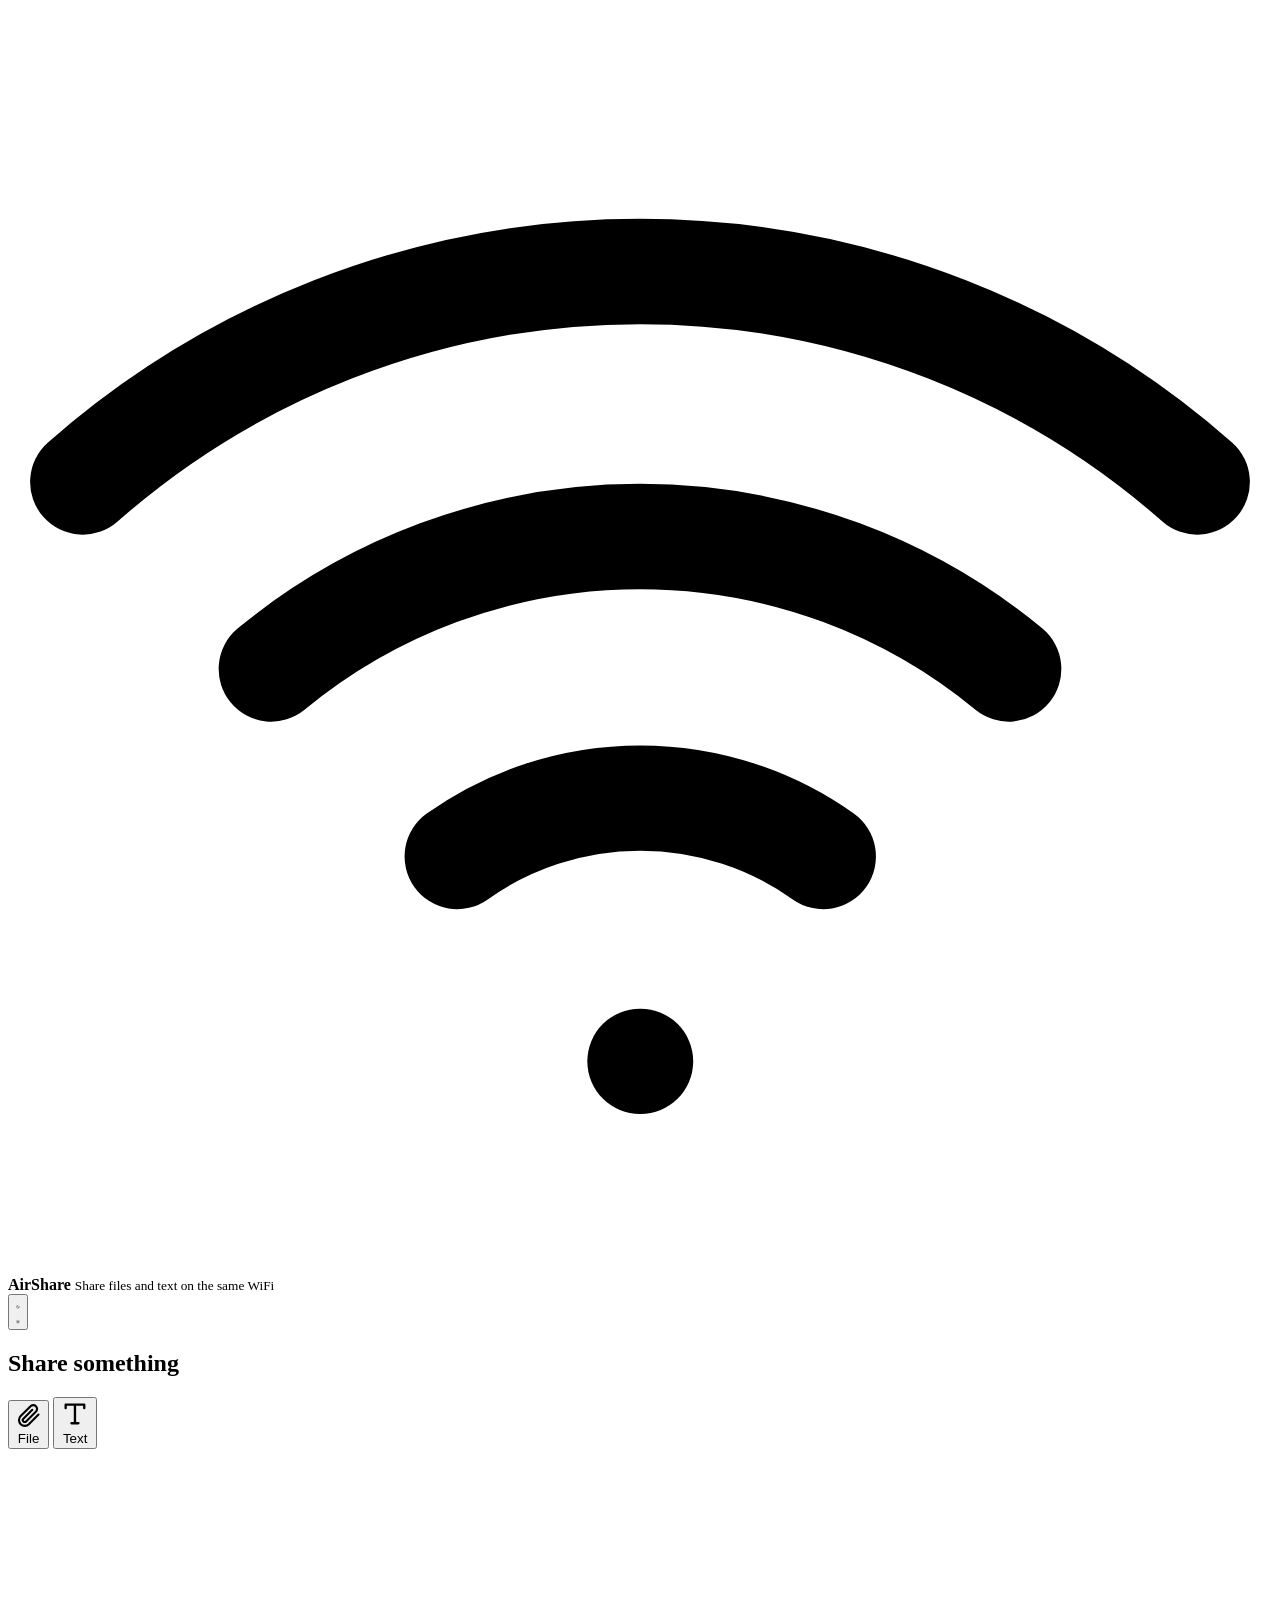
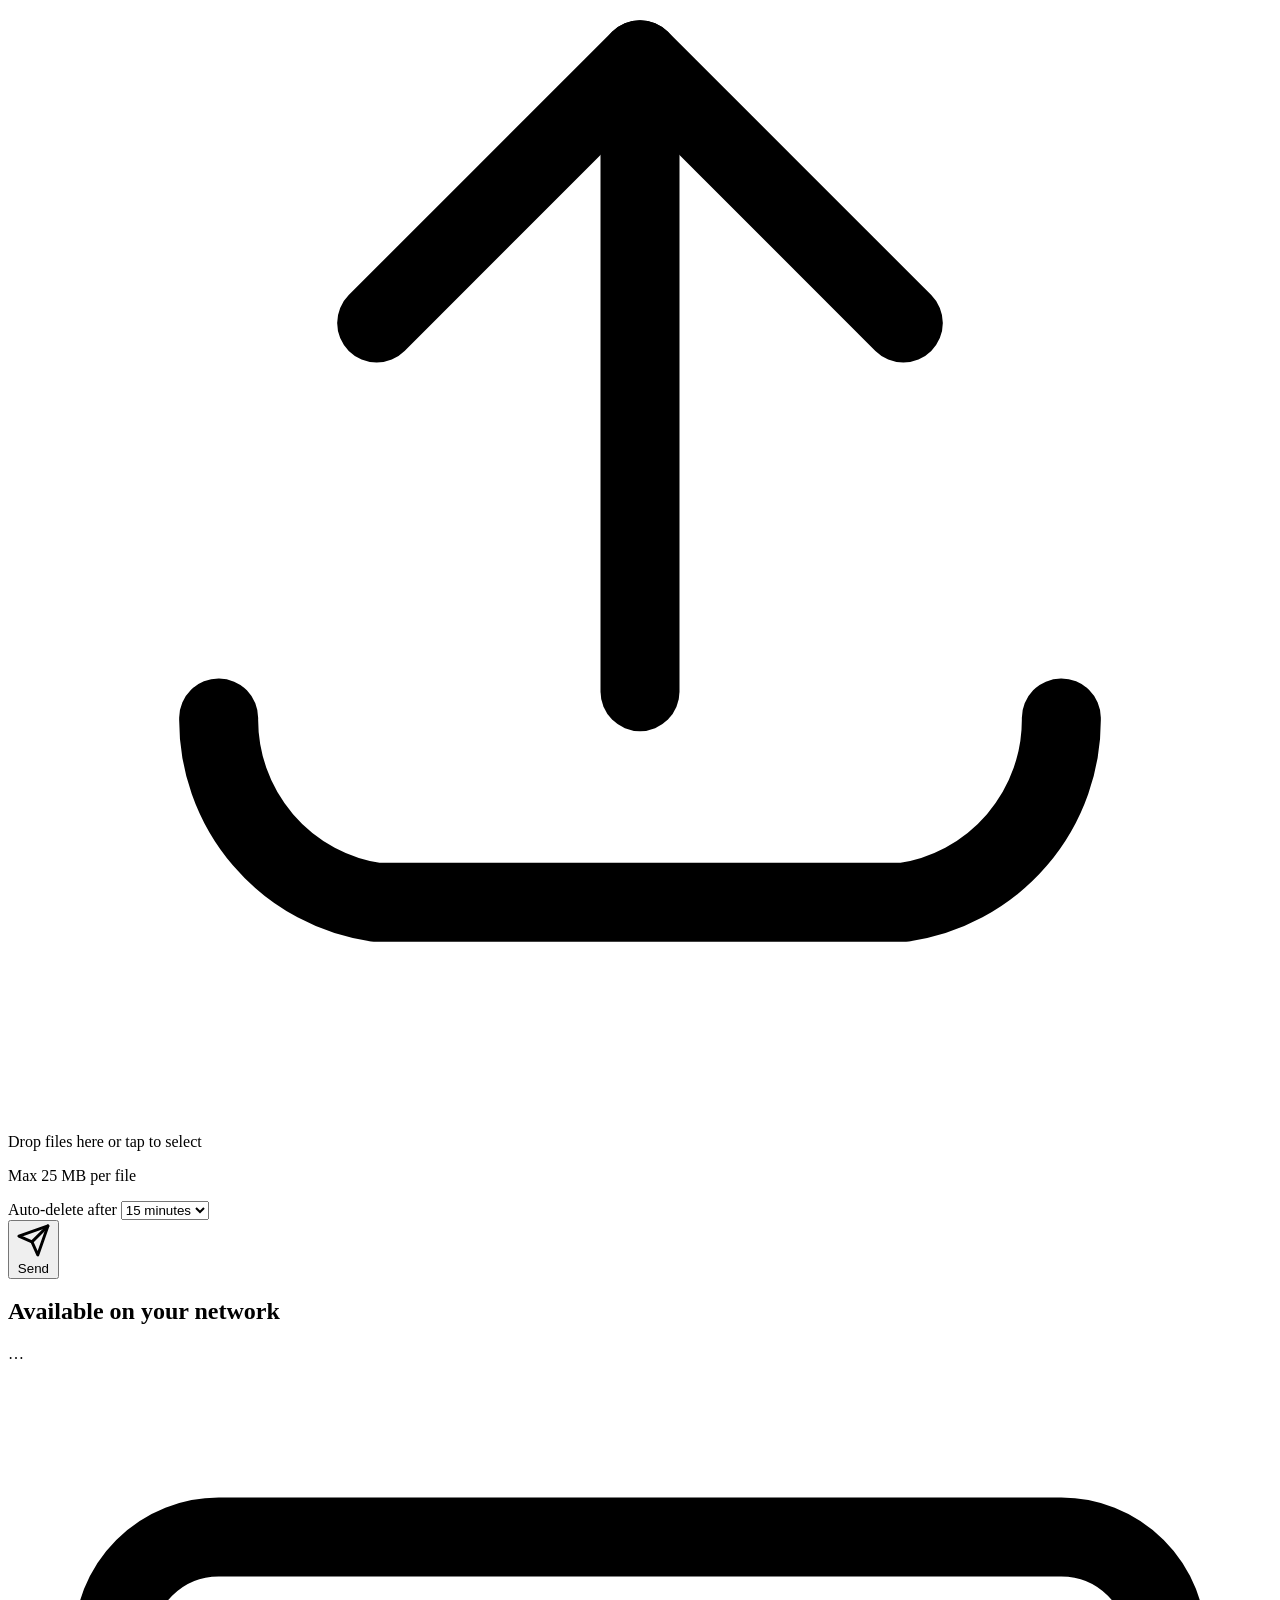
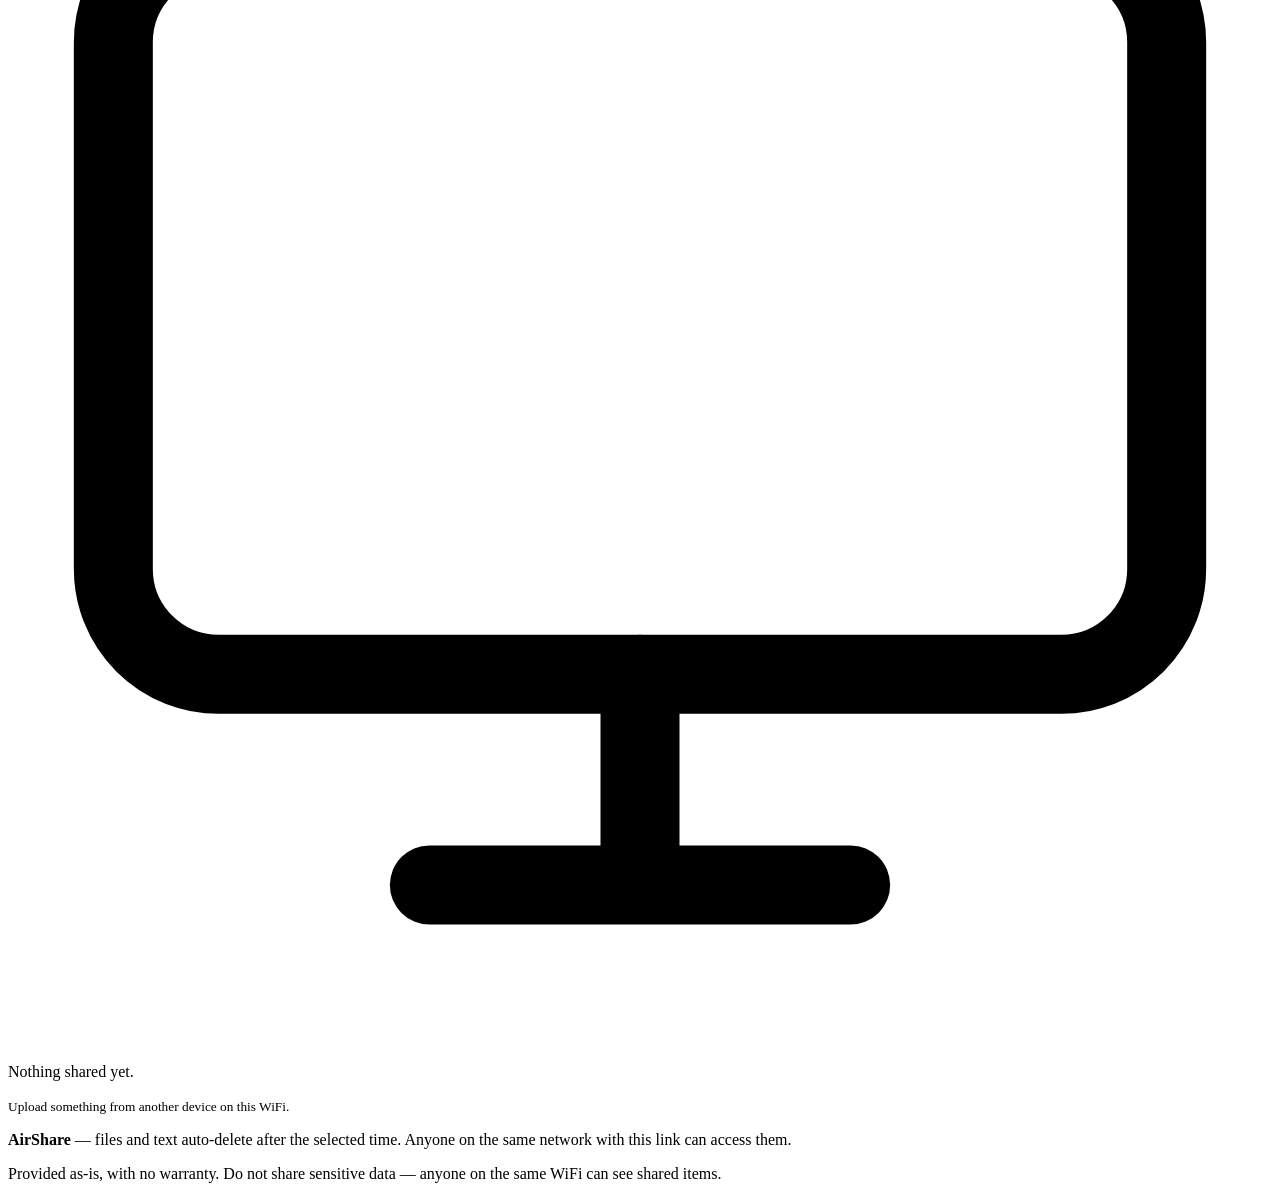
==== wwwroot/index.html @ 1d3bac73 "Frontend complete + project setup: index.html, style.css, app.js, favicon.svg, Models/Share.cs" ====
﻿<!DOCTYPE html>
<html lang="en" data-theme="dark">
<head>
    <meta charset="UTF-8" />
    <meta name="viewport" content="width=device-width, initial-scale=1, viewport-fit=cover" />
    <meta name="description" content="Share files and text instantly with anyone on the same WiFi. No login, no signup." />
    <meta name="color-scheme" content="dark light" />
    <title>AirShare — Share files &amp; text on the same WiFi</title>

   
    <link rel="icon" href="/favicon.svg" type="image/svg+xml" />

    <link rel="stylesheet" href="/style.css" />
</head>
<body>

    <!-- ==================== HEADER ==================== -->
    <header class="site-header">
        <div class="container header-inner">
            <div class="brand">
                <span class="brand-mark" aria-hidden="true">
                    <svg viewBox="0 0 24 24" fill="none" stroke="currentColor" stroke-width="2"
                         stroke-linecap="round" stroke-linejoin="round">
                        <path d="M5 12.55a11 11 0 0 1 14 0" />
                        <path d="M1.42 9a16 16 0 0 1 21.16 0" />
                        <path d="M8.53 16.11a6 6 0 0 1 6.95 0" />
                        <line x1="12" y1="20" x2="12.01" y2="20" />
                    </svg>
                </span>
                <span class="brand-text">
                    <strong>AirShare</strong>
                    <small>Share files and text on the same WiFi</small>
                </span>
            </div>

            <button id="themeToggle" class="icon-btn" type="button"
                    aria-label="Switch between light and dark theme"
                    title="Toggle light / dark">
                <svg class="icon-moon" viewBox="0 0 24 24" fill="none" stroke="currentColor"
                     stroke-width="2" stroke-linecap="round" stroke-linejoin="round" aria-hidden="true">
                    <path d="M21 12.79A9 9 0 1 1 11.21 3 7 7 0 0 0 21 12.79z" />
                </svg>
                <svg class="icon-sun" viewBox="0 0 24 24" fill="none" stroke="currentColor"
                     stroke-width="2" stroke-linecap="round" stroke-linejoin="round" aria-hidden="true">
                    <circle cx="12" cy="12" r="4" />
                    <path d="M12 2v2M12 20v2M4.9 4.9l1.4 1.4M17.7 17.7l1.4 1.4M2 12h2M20 12h2M4.9 19.1l1.4-1.4M17.7 6.3l1.4-1.4" />
                </svg>
            </button>
        </div>
    </header>

    <main class="container">

        <!-- ==================== UPLOAD CARD ==================== -->
        <section class="card upload-card" aria-labelledby="upload-heading">
            <h2 id="upload-heading" class="visually-hidden">Share something</h2>

            <!-- Tabs: File / Text -->
            <div class="tabs" role="tablist" aria-label="What do you want to share?">
                <button class="tab is-active" id="tabFile" role="tab"
                        aria-selected="true" aria-controls="panelFile" type="button">
                    <svg viewBox="0 0 24 24" fill="none" stroke="currentColor" stroke-width="2"
                         stroke-linecap="round" stroke-linejoin="round" aria-hidden="true">
                        <path d="M21.44 11.05 12.25 20.2a5.5 5.5 0 0 1-7.78-7.78l9.19-9.19a3.67 3.67 0 1 1 5.18 5.18l-9.2 9.2a1.83 1.83 0 1 1-2.59-2.6l8.49-8.48" />
                    </svg>
                    File
                </button>
                <button class="tab" id="tabText" role="tab"
                        aria-selected="false" aria-controls="panelText" type="button">
                    <svg viewBox="0 0 24 24" fill="none" stroke="currentColor" stroke-width="2"
                         stroke-linecap="round" stroke-linejoin="round" aria-hidden="true">
                        <path d="M4 7V4h16v3M9 20h6M12 4v16" />
                    </svg>
                    Text
                </button>
            </div>

            <!-- ---------- FILE PANEL ---------- -->
            <div id="panelFile" role="tabpanel" aria-labelledby="tabFile">
                <div id="dropZone" class="dropzone" tabindex="0" role="button"
                     aria-label="Drop files here or tap to select">

                    <svg class="dz-icon" viewBox="0 0 24 24" fill="none" stroke="currentColor"
                         stroke-width="1.5" stroke-linecap="round" stroke-linejoin="round" aria-hidden="true">
                        <path d="M12 16V4" />
                        <path d="m7 9 5-5 5 5" />
                        <path d="M20 16.5A3.5 3.5 0 0 1 17 20H7a3.5 3.5 0 0 1-3-3.5" />
                    </svg>

                    <p class="dz-title">Drop files here or tap to select</p>
                    <p class="dz-hint" id="dzHint">Max 25 MB per file</p>

                    <!-- Hidden native input, dropzone ke click se trigger hota hai -->
                    <input type="file" id="fileInput" multiple hidden />
                </div>

                <ul id="fileList" class="file-list" aria-live="polite"></ul>
            </div>

            <!-- ---------- TEXT PANEL ---------- -->
            <div id="panelText" role="tabpanel" aria-labelledby="tabText" hidden>
                <label class="field-label" for="textInput">Text ya notes paste karo</label>
                <textarea id="textInput" class="textarea" rows="7" maxlength="20000"
                          placeholder="Type or paste anything here&#10;&#10;WiFi passwords, meeting notes, OTP codes…"
                          spellcheck="false"></textarea>
                <p class="hint"><span id="charCount">0</span> / 20,000 characters</p>
            </div>

            <!-- ---------- OPTIONS ROW ---------- -->
            <div class="options">
                <div class="field">
                    <label class="field-label" for="expirySelect">Auto-delete after</label>
                    <select id="expirySelect" class="select">
                        <option value="10">10 minutes</option>
                        <option value="15" selected>15 minutes</option>
                        <option value="30">30 minutes</option>
                        <option value="60">1 hour</option>
                    </select>
                </div>

                <button id="sendBtn" class="btn btn-primary btn-block" type="button">
                    <svg viewBox="0 0 24 24" fill="none" stroke="currentColor" stroke-width="2"
                         stroke-linecap="round" stroke-linejoin="round" aria-hidden="true">
                        <line x1="22" y1="2" x2="11" y2="13" />
                        <polygon points="22 2 15 22 11 13 2 9 22 2" />
                    </svg>
                    <span id="sendBtnLabel">Send</span>
                </button>
            </div>

            <!-- Progress bar, upload ke time dikhta hai -->
            <div id="progressWrap" class="progress-wrap" hidden>
                <div class="progress-track" id="progressBar" role="progressbar"
                     aria-valuemin="0" aria-valuemax="100" aria-valuenow="0"
                     aria-label="Upload progress">
                    <div class="progress-fill" id="progressFill"></div>
                </div>
                <span class="progress-label" id="progressLabel">0%</span>
            </div>

            <!-- Success result + cross-network code -->
            <div id="resultBox" class="result-box" hidden>
                <div class="result-text" id="resultText"></div>
                <div class="code-row">
                    <div>
                        <span class="code-label">Other-network code</span>
                        <strong class="code-value" id="codeValue">------</strong>
                    </div>
                    <button id="copyCodeBtn" class="btn btn-ghost" type="button">Copy code</button>
                </div>
            </div>
        </section>

        <!-- ==================== SHARE LIST ==================== -->
        <section class="card list-card" aria-labelledby="list-heading">
            <div class="list-header">
                <h2 id="list-heading">Available on your network</h2>
                <span class="network-pill" title="Tumhara public IP — isi se group hota hai">
                    <span class="dot" aria-hidden="true"></span>
                    <span id="networkIp">…</span>
                </span>
            </div>

            <ul id="shareList" class="share-list" aria-live="polite" aria-busy="false"></ul>

            <div id="emptyState" class="empty-state">
                <svg viewBox="0 0 24 24" fill="none" stroke="currentColor" stroke-width="1.5"
                     stroke-linecap="round" stroke-linejoin="round" aria-hidden="true">
                    <rect x="2" y="3" width="20" height="14" rx="2" />
                    <path d="M8 21h8M12 17v4" />
                </svg>
                <p>Nothing shared yet.</p>
                <small>Upload something from another device on this WiFi.</small>
            </div>
        </section>

    </main>

    <!-- ==================== FOOTER ==================== -->
    <footer class="site-footer">
        <div class="container">
            <p>
                <strong>AirShare</strong> — files and text auto-delete after the selected time.
                Anyone on the same network with this link can access them.
            </p>
            <p class="disclaimer">
                Provided as-is, with no warranty. Do not share sensitive data —
                anyone on the same WiFi can see shared items.
            </p>
        </div>
    </footer>

    <!-- Toast notifications -->
    <div id="toastWrap" class="toast-wrap" role="status" aria-live="polite"></div>

    <script src="/app.js"></script>
</body>
</html>
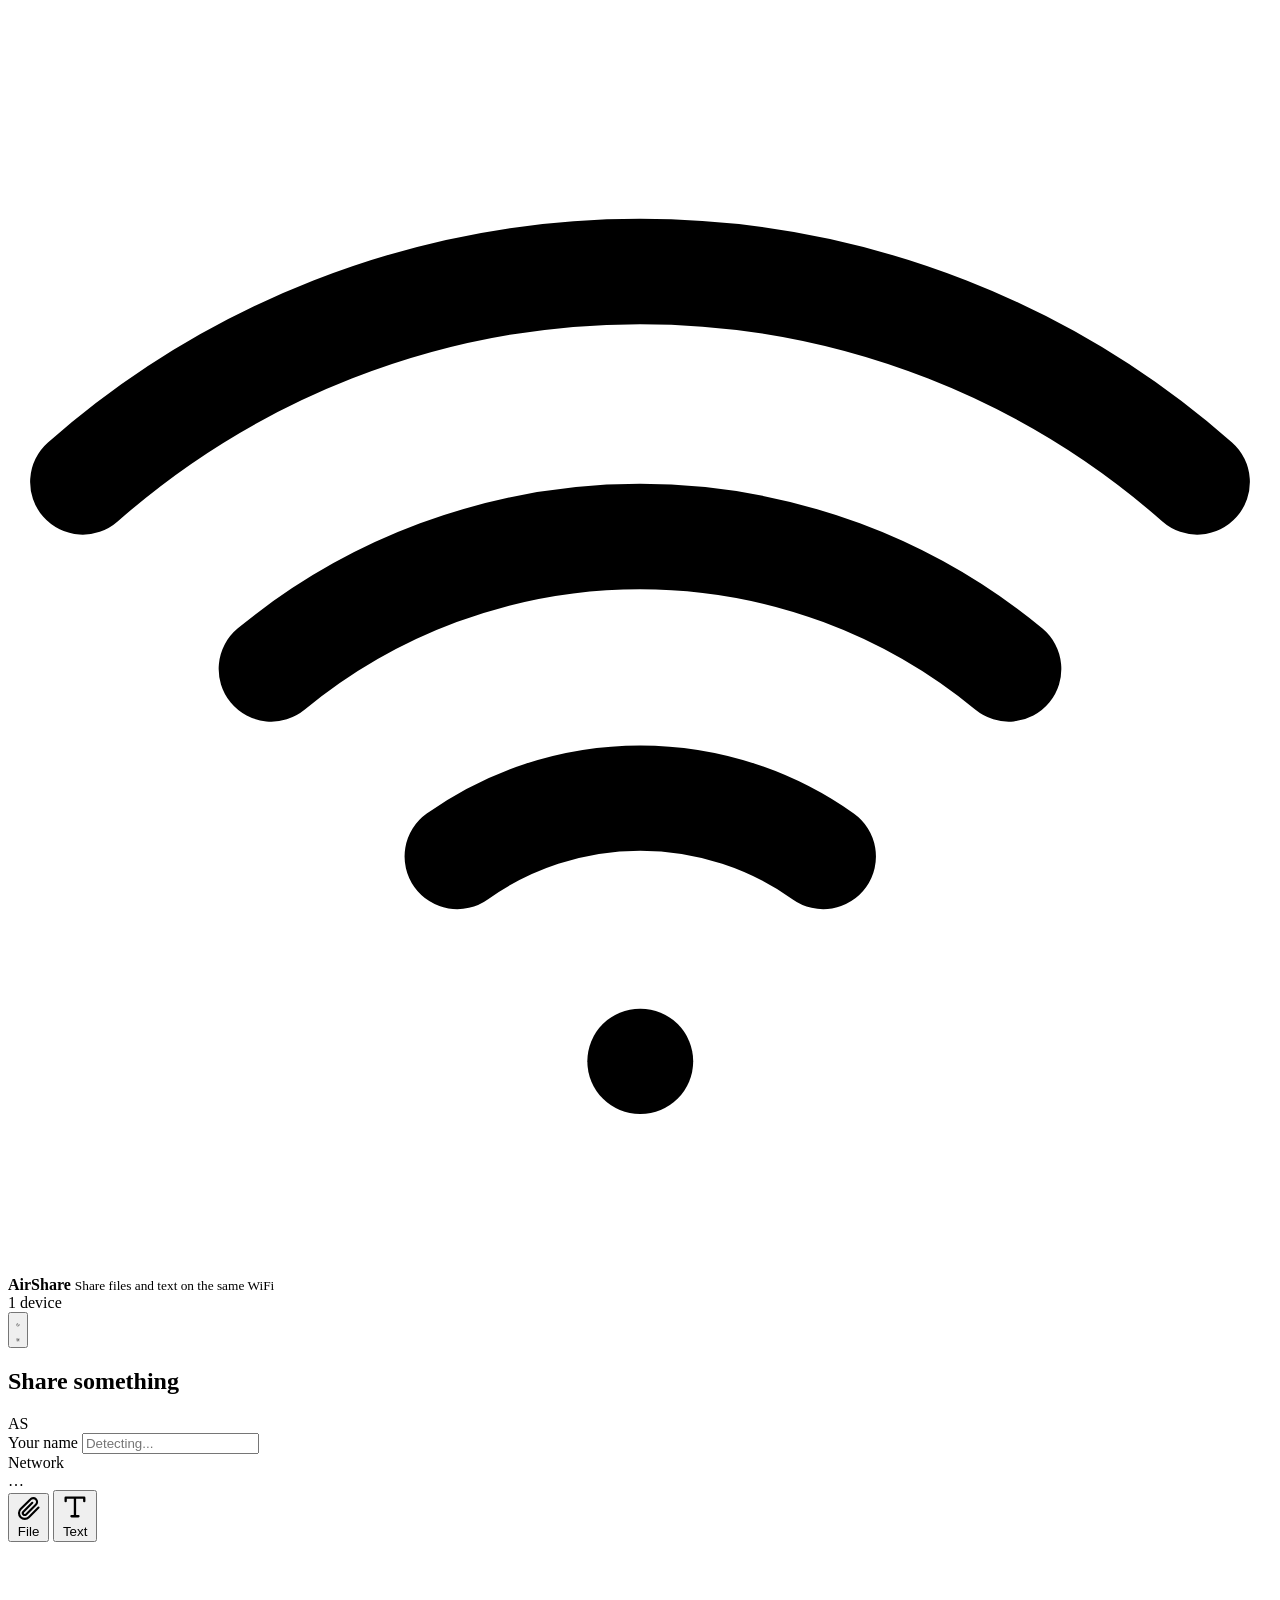
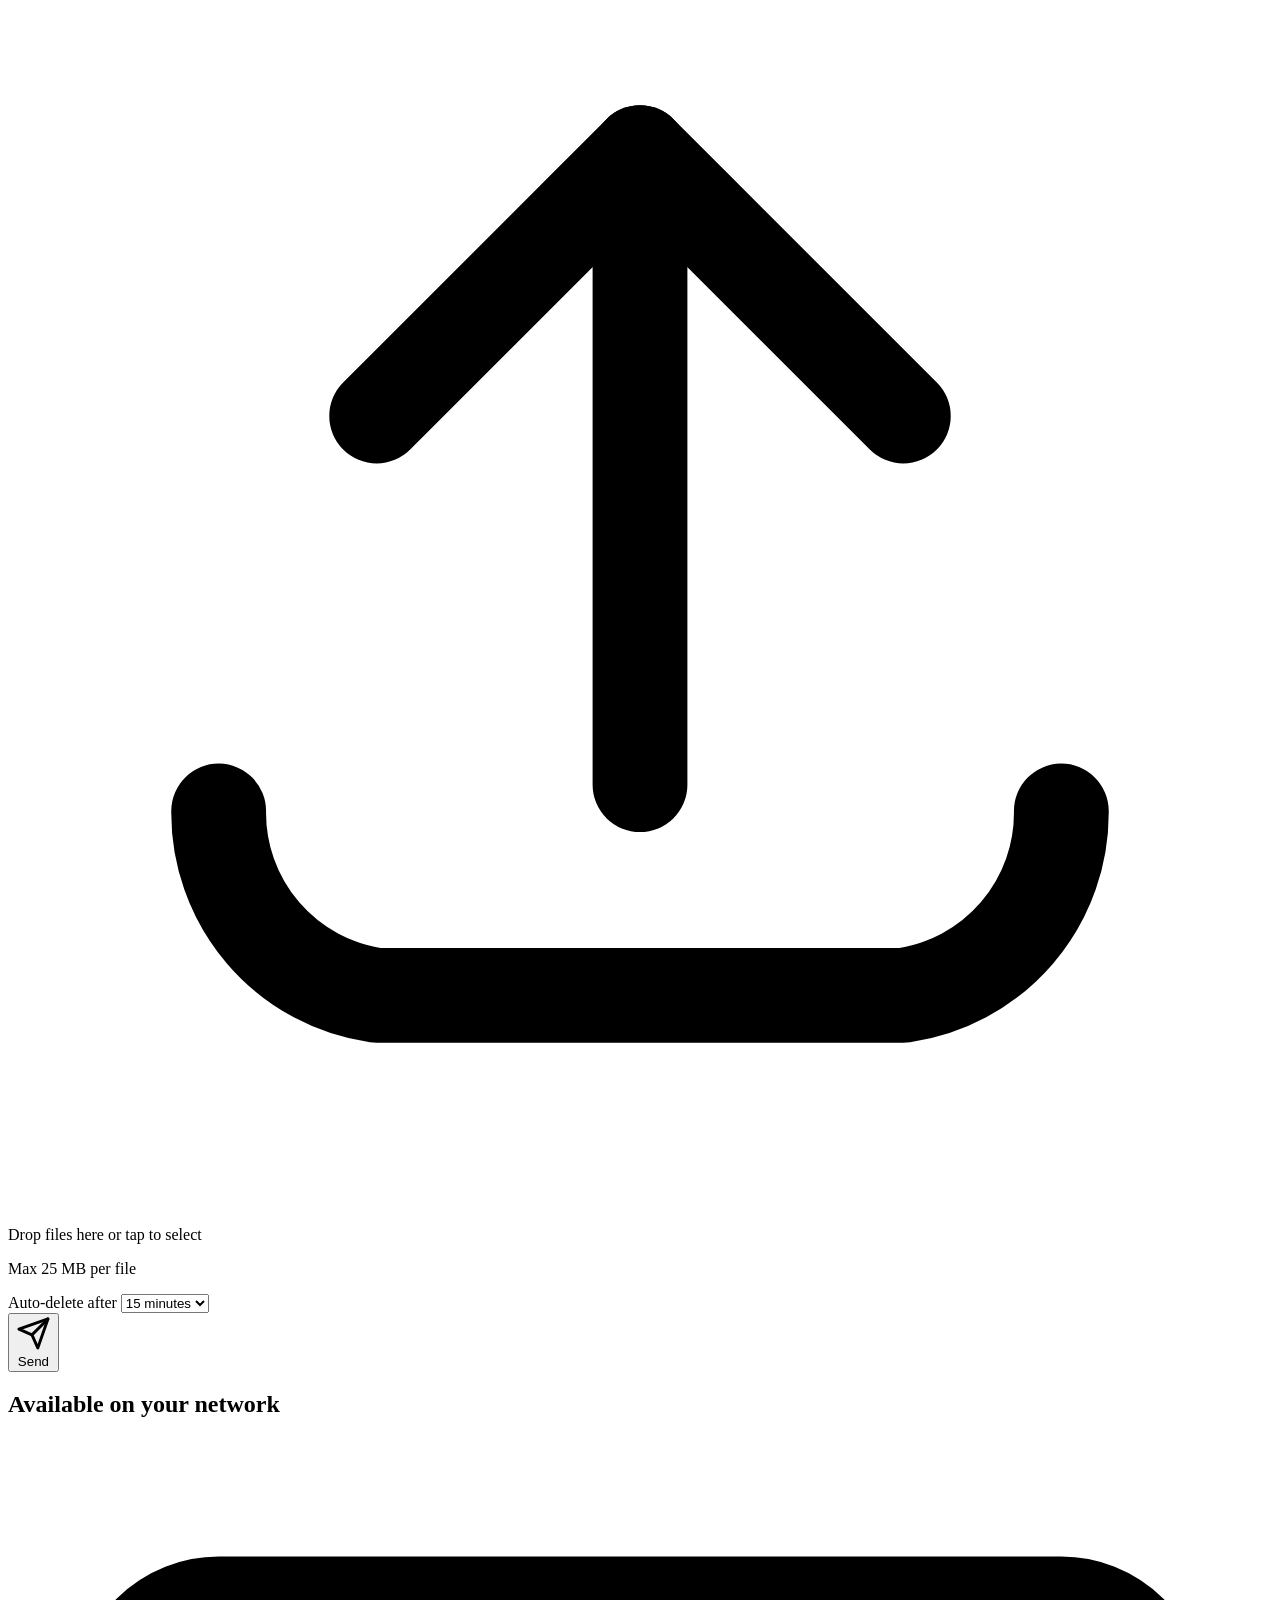
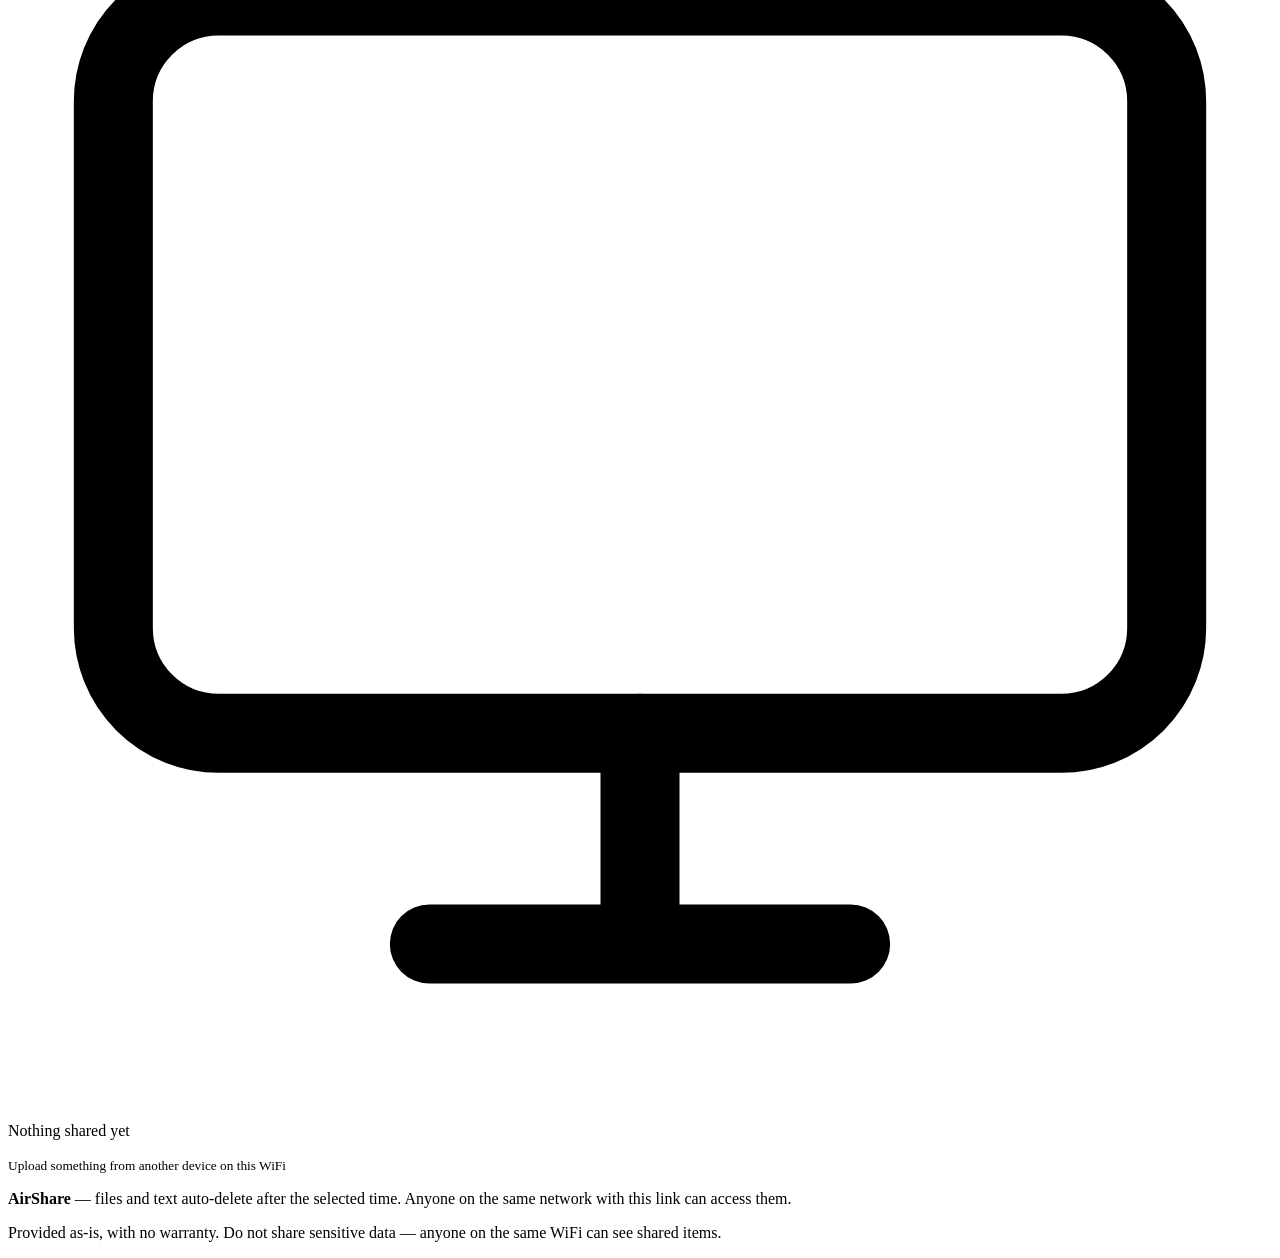
==== commit 0e2af401: "Add NetworkIp to ShareListItem DTO so uploader IP renders in list" ====
--- a/wwwroot/index.html
+++ b/wwwroot/index.html
@@ -7,9 +7,7 @@
     <meta name="color-scheme" content="dark light" />
     <title>AirShare — Share files &amp; text on the same WiFi</title>
 
-   
     <link rel="icon" href="/favicon.svg" type="image/svg+xml" />
-
     <link rel="stylesheet" href="/style.css" />
 </head>
 <body>
@@ -33,8 +31,15 @@
                 </span>
             </div>
 
+            <!-- LIVE DEVICE STATUS (new) -->
+            <div class="device-pill" id="devicePill" title="Devices on your network">
+                <span class="dp-dot" aria-hidden="true"></span>
+                <span id="deviceCount">1</span>
+                <span class="dp-label">device</span>
+            </div>
+
             <button id="themeToggle" class="icon-btn" type="button"
-                    aria-label="Switch between light and dark theme"
+                    aria-label="Switch theme"
                     title="Toggle light / dark">
                 <svg class="icon-moon" viewBox="0 0 24 24" fill="none" stroke="currentColor"
                      stroke-width="2" stroke-linecap="round" stroke-linejoin="round" aria-hidden="true">
@@ -55,7 +60,27 @@
         <section class="card upload-card" aria-labelledby="upload-heading">
             <h2 id="upload-heading" class="visually-hidden">Share something</h2>
 
-            <!-- Tabs: File / Text -->
+            <!-- ---------- IDENTITY ROW (new component) ---------- -->
+            <div class="identity">
+                <div class="identity-avatar" id="avatar" aria-hidden="true">AS</div>
+
+                <div class="identity-fields">
+                    <div class="field">
+                        <label class="field-label" for="nameInput">Your name</label>
+                        <input type="text" id="nameInput" class="input" maxlength="50"
+                               placeholder="Detecting..." autocomplete="name" spellcheck="false" />
+                    </div>
+                    <div class="field">
+                        <label class="field-label">Network</label>
+                        <div class="ip-display" title="Items are grouped by this public IP">
+                            <span class="dot" aria-hidden="true"></span>
+                            <span id="networkIp">…</span>
+                        </div>
+                    </div>
+                </div>
+            </div>
+
+            <!-- ---------- TABS ---------- -->
             <div class="tabs" role="tablist" aria-label="What do you want to share?">
                 <button class="tab is-active" id="tabFile" role="tab"
                         aria-selected="true" aria-controls="panelFile" type="button">
@@ -79,18 +104,14 @@
             <div id="panelFile" role="tabpanel" aria-labelledby="tabFile">
                 <div id="dropZone" class="dropzone" tabindex="0" role="button"
                      aria-label="Drop files here or tap to select">
-
                     <svg class="dz-icon" viewBox="0 0 24 24" fill="none" stroke="currentColor"
-                         stroke-width="1.5" stroke-linecap="round" stroke-linejoin="round" aria-hidden="true">
+                         stroke-width="1.8" stroke-linecap="round" stroke-linejoin="round" aria-hidden="true">
                         <path d="M12 16V4" />
                         <path d="m7 9 5-5 5 5" />
                         <path d="M20 16.5A3.5 3.5 0 0 1 17 20H7a3.5 3.5 0 0 1-3-3.5" />
                     </svg>
-
                     <p class="dz-title">Drop files here or tap to select</p>
                     <p class="dz-hint" id="dzHint">Max 25 MB per file</p>
-
-                    <!-- Hidden native input, dropzone ke click se trigger hota hai -->
                     <input type="file" id="fileInput" multiple hidden />
                 </div>
 
@@ -99,14 +120,14 @@
 
             <!-- ---------- TEXT PANEL ---------- -->
             <div id="panelText" role="tabpanel" aria-labelledby="tabText" hidden>
-                <label class="field-label" for="textInput">Text ya notes paste karo</label>
+                <label class="field-label" for="textInput">Type or paste your text</label>
                 <textarea id="textInput" class="textarea" rows="7" maxlength="20000"
-                          placeholder="Type or paste anything here&#10;&#10;WiFi passwords, meeting notes, OTP codes…"
+                          placeholder="Anything you want to share…&#10;&#10;WiFi password, meeting notes, OTP codes…"
                           spellcheck="false"></textarea>
                 <p class="hint"><span id="charCount">0</span> / 20,000 characters</p>
             </div>
 
-            <!-- ---------- OPTIONS ROW ---------- -->
+            <!-- ---------- OPTIONS ---------- -->
             <div class="options">
                 <div class="field">
                     <label class="field-label" for="expirySelect">Auto-delete after</label>
@@ -128,7 +149,6 @@
                 </button>
             </div>
 
-            <!-- Progress bar, upload ke time dikhta hai -->
             <div id="progressWrap" class="progress-wrap" hidden>
                 <div class="progress-track" id="progressBar" role="progressbar"
                      aria-valuemin="0" aria-valuemax="100" aria-valuenow="0"
@@ -138,12 +158,11 @@
                 <span class="progress-label" id="progressLabel">0%</span>
             </div>
 
-            <!-- Success result + cross-network code -->
             <div id="resultBox" class="result-box" hidden>
                 <div class="result-text" id="resultText"></div>
                 <div class="code-row">
                     <div>
-                        <span class="code-label">Other-network code</span>
+                        <span class="code-label">Cross-network code</span>
                         <strong class="code-value" id="codeValue">------</strong>
                     </div>
                     <button id="copyCodeBtn" class="btn btn-ghost" type="button">Copy code</button>
@@ -155,10 +174,7 @@
         <section class="card list-card" aria-labelledby="list-heading">
             <div class="list-header">
                 <h2 id="list-heading">Available on your network</h2>
-                <span class="network-pill" title="Tumhara public IP — isi se group hota hai">
-                    <span class="dot" aria-hidden="true"></span>
-                    <span id="networkIp">…</span>
-                </span>
+                <span class="list-count" id="listCount" hidden>0 items</span>
             </div>
 
             <ul id="shareList" class="share-list" aria-live="polite" aria-busy="false"></ul>
@@ -169,8 +185,8 @@
                     <rect x="2" y="3" width="20" height="14" rx="2" />
                     <path d="M8 21h8M12 17v4" />
                 </svg>
-                <p>Nothing shared yet.</p>
-                <small>Upload something from another device on this WiFi.</small>
+                <p>Nothing shared yet</p>
+                <small>Upload something from another device on this WiFi</small>
             </div>
         </section>
 
@@ -190,7 +206,6 @@
         </div>
     </footer>
 
-    <!-- Toast notifications -->
     <div id="toastWrap" class="toast-wrap" role="status" aria-live="polite"></div>
 
     <script src="/app.js"></script>
